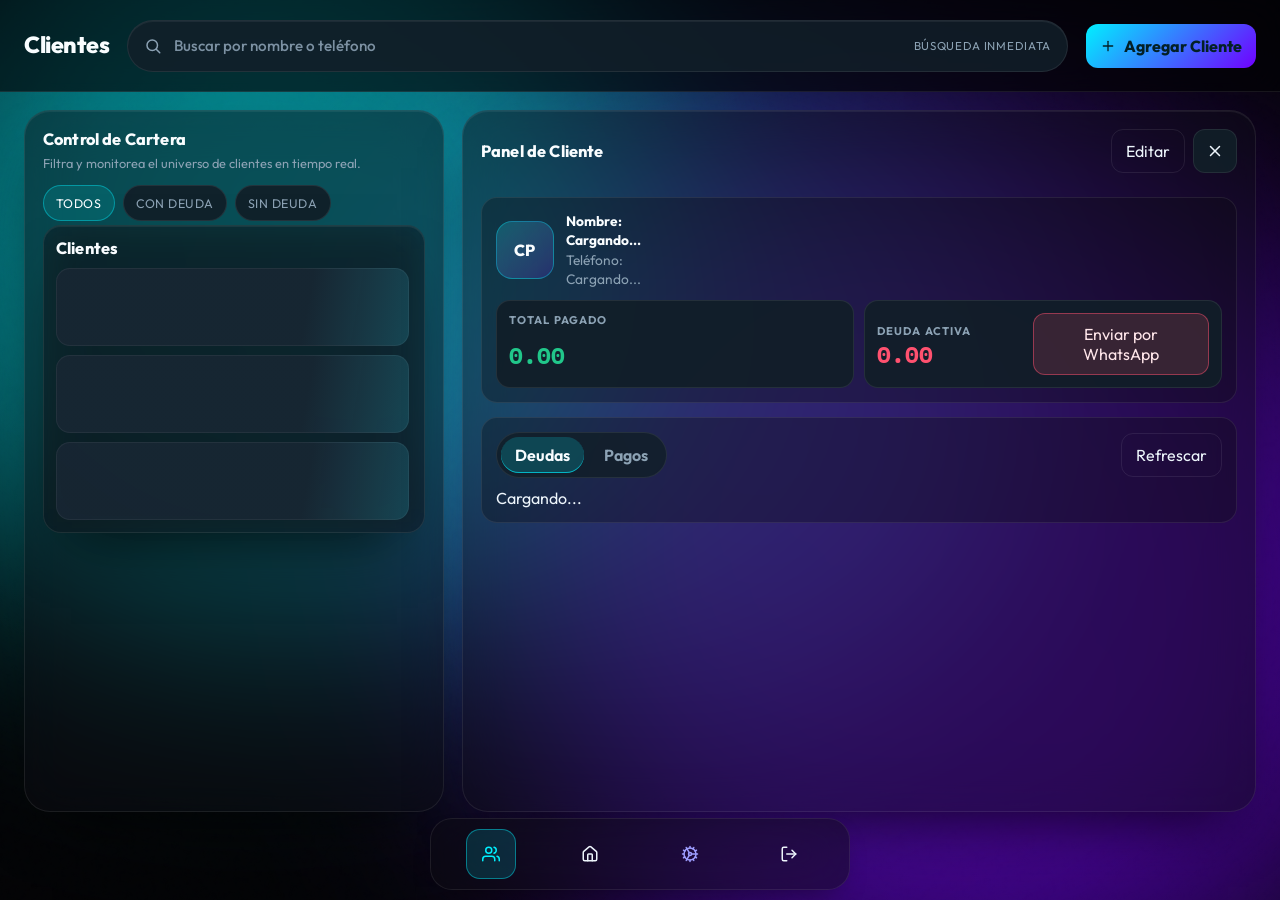
==== Plantillas/administracion_clientes.html @ e6ed942d "feat: Implement responsive bottom navigation and update UI styles for improved user experience" ====
<!DOCTYPE html>
<html lang="es">
<head>
    <meta charset="UTF-8">
    <meta name="viewport" content="width=device-width, initial-scale=1.0">
    <script>
        (function () {
            try {
                var t = (localStorage.getItem('CMS_THEME') || '').toString().trim().toLowerCase();
                document.documentElement.dataset.theme = (t === 'light' || t === 'claro') ? 'light' : 'dark';
            } catch (e) {}
        })();
    </script>
    <link href="https://fonts.googleapis.com/css2?family=Outfit:wght@300;400;500;600;700;800&display=swap" rel="stylesheet">
    <link rel="stylesheet" href="/Estilos/estilos_clientes.css">
    <title>Clientes | CMS Premium</title>
</head>
<body>
    <div class="ambient-background" aria-hidden="true">
        <div class="blob blob-1"></div>
        <div class="blob blob-2"></div>
        <div class="blob blob-3"></div>
        <div class="glass-overlay"></div>
    </div>

    <header class="navbar">
        <div class="header-inner">
            <div class="brand-cluster">
                <div class="header-copy">
                    <h1>Clientes</h1>
                </div>
            </div>

            <label class="header-search" aria-label="Buscar clientes">
                <svg viewBox="0 0 24 24" fill="none" stroke="currentColor" stroke-width="2" stroke-linecap="round" stroke-linejoin="round" aria-hidden="true">
                    <circle cx="11" cy="11" r="7"></circle>
                    <line x1="21" y1="21" x2="16.65" y2="16.65"></line>
                </svg>
                <input type="text" placeholder="Buscar por nombre o teléfono" id="buscarClienteInput" autocomplete="off" inputmode="search">
                <span class="search-meta">Búsqueda inmediata</span>
            </label>

            <div class="header-actions">
                <button class="btn btn-primary" onclick="agregarCliente()" type="button">
                    <svg viewBox="0 0 24 24" fill="none" stroke="currentColor" stroke-width="2" stroke-linecap="round" stroke-linejoin="round" aria-hidden="true">
                        <line x1="12" y1="5" x2="12" y2="19"></line>
                        <line x1="5" y1="12" x2="19" y2="12"></line>
                    </svg>
                    <span>Agregar Cliente</span>
                </button>
            </div>
        </div>
    </header>

    <main class="clients-layout">
        <aside id="accionesClientes" class="glass-panel control-panel" aria-label="Panel de control clientes">
            <div class="section-heading-row">
                <h2 class="section-title">Control de Cartera</h2>
                <p class="section-subtitle">Filtra y monitorea el universo de clientes en tiempo real.</p>
            </div>

            <div class="filters-wrap" role="group" aria-label="Filtros rápidos">
                <button class="btn chip is-active" type="button">Todos</button>
                <button class="btn chip" type="button">Con Deuda</button>
                <button class="btn chip" type="button">Sin Deuda</button>
            </div>

            <section id="listaClientes" class="glass-panel list-panel">
                <div id="cabeceraLista">
                    <h2 class="section-title">Clientes</h2>
                </div>
                <div id="contenedorListaClientes" aria-live="polite">
                    <div class="client-item skeleton" aria-hidden="true"></div>
                    <div class="client-item skeleton" aria-hidden="true"></div>
                    <div class="client-item skeleton" aria-hidden="true"></div>
                </div>
            </section>
        </aside>

        <section id="detallesCliente" class="glass-panel details-panel">
            <div id="headerDetalles">
                <h2 class="section-title">Panel de Cliente</h2>
                <div class="action-group">
                    <button id="btn_editar_cliente" class="btn btn-outline subtle" type="button">Editar</button>
                    <button id="btn_cerrar_detalles" type="button" class="icon-btn" onclick="cerrarDetallesCliente()" aria-label="Cerrar detalles" title="Cerrar">
                        <svg viewBox="0 0 24 24" fill="none" stroke="currentColor" stroke-width="2" stroke-linecap="round" stroke-linejoin="round" aria-hidden="true">
                            <line x1="18" y1="6" x2="6" y2="18" />
                            <line x1="6" y1="6" x2="18" y2="18" />
                        </svg>
                    </button>
                </div>
            </div>

            <div class="empty-client-state" aria-hidden="true">
                <div class="empty-ill">
                    <svg viewBox="0 0 24 24" fill="none" stroke="currentColor" stroke-width="1.8" stroke-linecap="round" stroke-linejoin="round">
                        <circle cx="12" cy="8" r="4"></circle>
                        <path d="M5.5 20a6.5 6.5 0 0 1 13 0"></path>
                    </svg>
                </div>
                <h3>Selecciona un cliente para ver sus datos</h3>
                <p>Revisa deuda activa, historial de operaciones y acciones rápidas desde este panel.</p>
            </div>

            <section id="datosCliente">
                <div class="cliente-profile">
                    <div id="avatarCliente" class="profile-avatar" aria-hidden="true">CP</div>
                    <div class="profile-copy">
                        <p id="nombreCliente">Nombre: <br>Cargando...</p>
                        <p id="telefonoCliente">Teléfono: <br>Cargando...</p>
                    </div>
                </div>

                <div id="infoCliente" class="sr-only">
                    <p>Información principal</p>
                    <p>Información secundaria</p>
                </div>

                <div id="valoresCliente">
                    <div class="valor-card success">
                        <span class="label">Total Pagado</span>
                        <span id="montototalPagado" class="amount">0.00</span>
                    </div>
                    <div class="valor-card danger valor-card--deuda">
                        <div>
                            <span class="label">Deuda Activa</span>
                            <span id="montototalAdeudado" class="amount">0.00</span>
                        </div>
                        <button class="btn btn-danger-soft" onclick="enviarDeudaTotal()" type="button">Enviar por WhatsApp</button>
                    </div>
                </div>
            </section>

            <section id="operacionesCliente">
                <div class="section-header">
                    <div class="tabs" role="tablist" aria-label="Tipo de operación">
                        <button id="btn_ver_deudas_cliente" class="tab active" type="button" role="tab" aria-selected="true">Deudas</button>
                        <button id="btn_ver_pagos_cliente" class="tab" type="button" role="tab" aria-selected="false">Pagos</button>
                    </div>
                    <div class="actions">
                        <button id="btn_refrescar_cliente" class="btn btn-outline subtle" type="button">Refrescar</button>
                    </div>
                </div>
                <div id="lista_operaciones_cliente">Cargando...</div>
            </section>
        </section>
    </main>
    <footer class="bottom-nav">
        <button class="icon-btn nav-clients active" type="button" aria-label="Gestión de Clientes" title="Gestión de Clientes" aria-current="page">
            <svg viewBox="0 0 24 24" fill="none" stroke="currentColor" stroke-width="2" stroke-linecap="round" stroke-linejoin="round" aria-hidden="true">
                <path d="M17 21v-2a4 4 0 0 0-4-4H5a4 4 0 0 0-4 4v2"></path>
                <circle cx="9" cy="7" r="4"></circle>
                <path d="M23 21v-2a4 4 0 0 0-3-3.87"></path>
                <path d="M16 3.13a4 4 0 0 1 0 7.75"></path>
            </svg>
        </button>

        <button class="icon-btn" type="button" onclick="Regresar()" aria-label="Regresar" title="Inicio">
            <svg viewBox="0 0 24 24" fill="none" stroke="currentColor" stroke-width="2" stroke-linecap="round" stroke-linejoin="round" aria-hidden="true">
                <path d="M15 21v-8a1 1 0 0 0-1-1h-4a1 1 0 0 0-1 1v8" />
                <path d="M3 10a2 2 0 0 1 .709-1.528l7-6a2 2 0 0 1 2.582 0l7 6A2 2 0 0 1 21 10v9a2 2 0 0 1-2 2H5a2 2 0 0 1-2-2z" />
            </svg>
        </button>

        <a class="icon-btn" href="/Plantillas/Configuracion.html" aria-label="Configuración" title="Configuración">
            <svg viewBox="0 0 24 24" fill="none" stroke="currentColor" stroke-width="2" stroke-linecap="round" stroke-linejoin="round" aria-hidden="true">
                <path d="M11 10.27 7 3.34" />
                <path d="m11 13.73-4 6.93" />
                <path d="M12 22v-2" />
                <path d="M12 2v2" />
                <path d="M14 12h8" />
                <path d="m17 20.66-1-1.73" />
                <path d="m17 3.34-1 1.73" />
                <path d="M2 12h2" />
                <path d="m20.66 17-1.73-1" />
                <path d="m20.66 7-1.73 1" />
                <path d="m3.34 17 1.73-1" />
                <path d="m3.34 7 1.73 1" />
                <circle cx="12" cy="12" r="2" />
                <circle cx="12" cy="12" r="8" />
            </svg>
        </a>
        
        <button class="icon-btn" type="button" onclick="cerrarSesion()" aria-label="Cerrar sesión" title="Cerrar sesión">
            <svg viewBox="0 0 24 24" fill="none" stroke="currentColor" stroke-width="2" stroke-linecap="round" stroke-linejoin="round" aria-hidden="true">
                <path d="M9 21H5a2 2 0 0 1-2-2V5a2 2 0 0 1 2-2h4" />
                <polyline points="16 17 21 12 16 7" />
                <line x1="21" y1="12" x2="9" y2="12" />
            </svg>
        </button>

    </footer>
    <script src="/Scripts/script_Adminclientes.js" type="module"></script>
</body>
</html>
---- Estilos/estilos_clientes.css ----
/* =========================================================
   CMS Premium - Gestion de Clientes (Remodelacion UI total)
   Orden: variables -> reset -> layout -> componentes -> estados
   responsive -> animaciones
   ========================================================= */

@import url('https://fonts.googleapis.com/css2?family=Outfit:wght@300;400;500;600;700;800&family=IBM+Plex+Mono:wght@500;600;700&display=swap');

/* =====================
   Variables de Tema
   ===================== */
:root {
  --bg: #030305;
  --bg-rgb: 3, 3, 5;
  --surface-1: #0d161e;
  --surface-2: #121f29;
  --surface-3: #182734;

  --text: #edf5fb;
  --muted: #8ca2b4;
  --heading: #f9fdff;

  --accent: #00f0ff;
  --accent-2: #7000ff;
  --accent-glow: rgba(0, 240, 255, 0.35);
  --danger: #ff516f;
  --success: #21c78a;

  --glass: rgba(15, 15, 20, 0.45);
  --glass-soft: rgba(15, 15, 20, 0.35);
  --border: rgba(255, 255, 255, 0.08);
  --ring: rgba(0, 240, 255, 0.34);

  --blob-1: #00f0ff;
  --blob-2: #7000ff;
  --blob-3: #2563eb;

  --grad-primary: linear-gradient(135deg, #00f0ff 0%, #7000ff 100%);
  --grad-danger: linear-gradient(135deg, #ff6b86 0%, #ff3d5d 100%);

  --shadow-1: 0 30px 60px -28px rgba(0, 0, 0, 0.78);
  --shadow-2: 0 12px 28px -16px rgba(0, 0, 0, 0.6);

  --radius-xl: 26px;
  --radius-lg: 18px;
  --radius-md: 14px;

  --header-h: 92px;
  --footer-h: 70px;

  color-scheme: dark;
}

:root[data-theme="light"] {
  --bg: #fafafa;
  --bg-rgb: 250, 250, 250;
  --surface-1: #ffffff;
  --surface-2: #f7fbfd;
  --surface-3: #edf5fa;

  --text: #10202c;
  --muted: #5f7282;
  --heading: #041019;

  --accent: #06b6d4;
  --accent-2: #8b5cf6;
  --accent-glow: rgba(6, 182, 212, 0.25);
  --danger: #df3654;
  --success: #0f9f6f;

  --glass: rgba(255, 255, 255, 0.75);
  --glass-soft: rgba(255, 255, 255, 0.65);
  --border: rgba(0, 0, 0, 0.08);
  --ring: rgba(6, 182, 212, 0.28);

  --blob-1: #67e8f9;
  --blob-2: #c4b5fd;
  --blob-3: #93c5fd;

  --grad-primary: linear-gradient(135deg, #06b6d4 0%, #8b5cf6 100%);
  --grad-danger: linear-gradient(135deg, #f56f84 0%, #e72d58 100%);

  --shadow-1: 0 26px 60px -32px rgba(15, 35, 48, 0.25);
  --shadow-2: 0 12px 24px -14px rgba(18, 48, 65, 0.2);

  color-scheme: light;
}

/* =====================
   Base / Reset
   ===================== */
* {
  box-sizing: border-box;
}

html,
body {
  height: 100%;
}

body {
  margin: 0;
  font-family: 'Outfit', 'Segoe UI', sans-serif;
  background: var(--bg);
  color: var(--text);
  -webkit-font-smoothing: antialiased;
  text-rendering: optimizeLegibility;
  overflow: hidden;
}

h1,
h2,
h3,
p {
  margin: 0;
}

button,
input {
  font: inherit;
}

.sr-only {
  position: absolute;
  width: 1px;
  height: 1px;
  margin: -1px;
  padding: 0;
  border: 0;
  clip: rect(0 0 0 0);
  overflow: hidden;
}

::-webkit-scrollbar {
  width: 10px;
  height: 10px;
}

::-webkit-scrollbar-track {
  background: transparent;
}

::-webkit-scrollbar-thumb {
  background: rgba(124, 152, 171, 0.4);
  border-radius: 999px;
  border: 2px solid transparent;
  background-clip: content-box;
}

::-webkit-scrollbar-thumb:hover {
  background: rgba(124, 152, 171, 0.6);
  border: 2px solid transparent;
  background-clip: content-box;
}

/* =====================
   Fondo Ambiental
   ===================== */
.ambient-background {
  position: fixed;
  inset: 0;
  z-index: -1;
  overflow: hidden;
  pointer-events: none;
  background: var(--bg);
}

.ambient-background::before {
  content: '';
  position: absolute;
  inset: 0;
  background: radial-gradient(circle at 20% 20%, rgba(0, 240, 255, 0.08), transparent 42%),
    radial-gradient(circle at 85% 80%, rgba(112, 0, 255, 0.1), transparent 48%);
  pointer-events: none;
}

.blob {
  position: absolute;
  border-radius: 50%;
  filter: blur(120px);
  opacity: 0.5;
  mix-blend-mode: screen;
  animation: orbFloat 25s infinite alternate cubic-bezier(0.4, 0, 0.2, 1);
}

:root[data-theme="light"] .blob {
  mix-blend-mode: normal;
  opacity: 0.6;
}

.blob-1 {
  top: -15%;
  left: -10%;
  width: 60vw;
  height: 60vw;
  background: var(--blob-1);
}

.blob-2 {
  bottom: -15%;
  right: -10%;
  width: 70vw;
  height: 70vw;
  background: var(--blob-2);
  animation-delay: -7s;
}

.blob-3 {
  bottom: 20%;
  left: 30%;
  width: 50vw;
  height: 50vw;
  background: var(--blob-3);
  animation-delay: -14s;
}

.glass-overlay {
  position: absolute;
  inset: 0;
  background: url('data:image/svg+xml,%3Csvg viewBox="0 0 200 200" xmlns="http://www.w3.org/2000/svg"%3E%3Cfilter id="noiseFilter"%3E%3CfeTurbulence type="fractalNoise" baseFrequency="0.65" numOctaves="3" stitchTiles="stitch"/%3E%3C/filter%3E%3Crect width="100%25" height="100%25" filter="url(%23noiseFilter)"/%3E%3C/svg%3E');
  opacity: 0.03;
  mix-blend-mode: overlay;
  pointer-events: none;
}

@keyframes orbFloat {
  0% {
    transform: translate(0, 0) scale(1);
  }
  33% {
    transform: translate(6%, 8%) scale(1.1);
  }
  66% {
    transform: translate(-4%, 4%) scale(0.9);
  }
  100% {
    transform: translate(-8%, -6%) scale(1.05);
  }
}

/* =====================
   Header
   ===================== */
.navbar {
  position: fixed;
  inset: 0 0 auto 0;
  height: var(--header-h);
  z-index: 120;
  background: color-mix(in srgb, var(--bg) 64%, transparent);
  border-bottom: 1px solid var(--border);
  backdrop-filter: blur(18px);
  -webkit-backdrop-filter: blur(18px);
}

.header-inner {
  max-width: 1480px;
  height: 100%;
  margin: 0 auto;
  padding: 14px 24px;
  display: grid;
  grid-template-columns: auto minmax(220px, 1fr) auto;
  align-items: center;
  gap: 18px;
}

.brand-cluster {
  display: flex;
  align-items: center;
  gap: 12px;
}

.module-logo {
  width: 46px;
  height: 46px;
  display: grid;
  place-items: center;
  border-radius: 14px;
  color: var(--accent);
  border: 1px solid color-mix(in srgb, var(--accent) 36%, transparent);
  background: linear-gradient(135deg, rgba(0, 240, 255, 0.12), rgba(37, 215, 160, 0.08));
}

.module-logo svg {
  width: 22px;
  height: 22px;
}

.header-copy h1 {
  margin: 0;
  font-size: 1.45rem;
  line-height: 1.9rem;
  font-weight: 800;
  letter-spacing: -0.02em;
  text-transform: none;
  color: var(--heading);
}

.header-copy p {
  margin-top: 3px;
  font-size: 0.78rem;
  color: var(--muted);
}

.header-search {
  display: flex;
  align-items: center;
  gap: 10px;
  min-height: 52px;
  border: 1px solid var(--border);
  border-radius: 999px;
  padding: 0 16px;
  background: color-mix(in srgb, var(--surface-2) 86%, transparent);
  box-shadow: inset 0 1px 0 rgba(255, 255, 255, 0.06);
  transition: border-color 0.24s ease, box-shadow 0.24s ease, transform 0.24s ease;
}

.header-search:focus-within {
  border-color: color-mix(in srgb, var(--accent) 52%, transparent);
  box-shadow: 0 0 0 4px var(--ring);
  transform: translateY(-1px);
}

.header-search svg {
  width: 18px;
  height: 18px;
  color: var(--muted);
  flex-shrink: 0;
}

#buscarClienteInput {
  flex: 1;
  min-width: 0;
  border: 0;
  outline: 0;
  background: transparent;
  color: var(--text);
  font-weight: 500;
  font-size: 0.95rem;
}

#buscarClienteInput::placeholder {
  color: color-mix(in srgb, var(--muted) 88%, transparent);
}

.search-meta {
  font-size: 0.72rem;
  letter-spacing: 0.06em;
  text-transform: uppercase;
  color: var(--muted);
}

.header-actions {
  display: flex;
  align-items: center;
  gap: 10px;
}

.header-status {
  display: inline-flex;
  align-items: center;
  gap: 8px;
  min-height: 44px;
  padding: 0 14px;
  border: 1px solid color-mix(in srgb, var(--accent) 35%, transparent);
  border-radius: 999px;
  font-size: 0.68rem;
  letter-spacing: 0.11em;
  font-weight: 700;
  text-transform: uppercase;
  color: var(--accent);
  background: color-mix(in srgb, var(--accent) 12%, transparent);
}

.status-dot {
  width: 8px;
  height: 8px;
  border-radius: 50%;
  background: var(--accent-2);
  box-shadow: 0 0 14px color-mix(in srgb, var(--accent-2) 68%, transparent);
}

/* =====================
   Layout General
   ===================== */
.clients-layout {
  max-width: 1480px;
  margin: 0 auto;
  height: 100vh;
  padding: calc(var(--header-h) + 18px) 24px calc(var(--footer-h) + 18px + env(safe-area-inset-bottom, 0px));
  display: grid;
  grid-template-columns: minmax(340px, 420px) minmax(0, 1fr);
  gap: 18px;
}

.glass-panel {
  border: 1px solid var(--border);
  border-radius: var(--radius-xl);
  background: var(--glass);
  box-shadow: var(--shadow-1), inset 0 1px 0 rgba(255, 255, 255, 0.06);
  backdrop-filter: blur(22px);
  -webkit-backdrop-filter: blur(22px);
}

.control-panel {
  padding: 18px;
  display: flex;
  flex-direction: column;
  min-height: 0;
  overflow: hidden;
}

.details-panel {
  padding: 18px;
  min-height: 0;
  overflow: hidden;
  display: flex !important;
  flex-direction: column;
  gap: 14px;
}

.section-heading-row {
  display: grid;
  gap: 6px;
  margin-bottom: 14px;
}

.section-title {
  font-size: 1.02rem;
  font-weight: 750;
  letter-spacing: 0.01em;
  color: var(--heading);
}

.section-subtitle,
.muted,
.subtitle {
  font-size: 0.8rem;
  color: var(--muted);
}

/* =====================
   Botones y Acciones
   ===================== */
.btn,
button {
  border: 0;
  border-radius: 12px;
  min-height: 44px;
  padding: 10px 14px;
  cursor: pointer;
  color: var(--text);
  background: color-mix(in srgb, var(--surface-2) 92%, transparent);
  border: 1px solid var(--border);
  transition: transform 0.18s ease, background 0.2s ease, border-color 0.2s ease, opacity 0.2s ease;
}

.btn:active,
button:active {
  transform: scale(0.97);
}

.btn:focus-visible,
button:focus-visible,
#buscarClienteInput:focus-visible,
.icon-btn:focus-visible,
.tab:focus-visible {
  outline: none;
  box-shadow: 0 0 0 3px var(--ring);
}

.btn-primary {
  display: inline-flex;
  align-items: center;
  gap: 8px;
  border: 0;
  color: #032026;
  font-weight: 750;
  background: var(--grad-primary);
}

.btn-primary svg {
  width: 16px;
  height: 16px;
}

.btn-outline {
  background: transparent;
}

.btn-outline:hover,
.btn.subtle:hover {
  background: color-mix(in srgb, var(--accent) 8%, transparent);
  border-color: color-mix(in srgb, var(--accent) 32%, transparent);
}

.btn-danger-soft {
  background: color-mix(in srgb, var(--danger) 16%, transparent);
  border-color: color-mix(in srgb, var(--danger) 48%, transparent);
  color: #ffe6ea;
}

.btn-success-soft {
  background: color-mix(in srgb, var(--success) 18%, transparent);
  border-color: color-mix(in srgb, var(--success) 48%, transparent);
  color: color-mix(in srgb, var(--success) 55%, #ffffff);
}

.icon-btn {
  width: 44px;
  min-width: 44px;
  height: 44px;
  padding: 0;
  border-radius: 12px;
  display: grid;
  place-items: center;
}

.icon-btn svg {
  width: 18px;
  height: 18px;
}

.filters-wrap,
.action-group {
  display: flex;
  gap: 8px;
  flex-wrap: wrap;
}

.chip {
  min-height: 36px;
  border-radius: 999px;
  padding: 8px 12px;
  font-size: 0.78rem;
  letter-spacing: 0.04em;
  text-transform: uppercase;
  color: var(--muted);
}

.chip.is-active {
  color: var(--heading);
  border-color: color-mix(in srgb, var(--accent) 40%, transparent);
  background: color-mix(in srgb, var(--accent) 12%, transparent);
}

.action-group.compact {
  margin-top: 10px;
}

.stats-row {
  margin-top: 12px;
  margin-bottom: 12px;
  border: 1px dashed var(--border);
  border-radius: 12px;
  padding: 10px 12px;
  display: flex;
  justify-content: space-between;
  align-items: center;
  gap: 8px;
}

.stats-label {
  font-size: 0.75rem;
  text-transform: uppercase;
  letter-spacing: 0.08em;
  color: var(--muted);
}

.stats-value {
  font-size: 0.82rem;
  font-weight: 600;
  color: var(--heading);
}

/* =====================
   Lista de Clientes
   ===================== */
#listaClientes {
  margin-top: 4px;
  padding: 12px;
  border-radius: var(--radius-lg);
  background: var(--glass-soft);
  display: flex !important;
  flex-direction: column;
  min-height: 0;
}

#cabeceraLista,
#headerDetalles,
.section-header {
  display: flex;
  align-items: center;
  justify-content: space-between;
  gap: 10px;
  margin-bottom: 10px;
}

#contenedorListaClientes {
  flex: 1;
  min-height: 220px;
  max-height: calc(100vh - var(--header-h) - var(--footer-h) - 210px);
  overflow-y: auto;
  padding-right: 3px;
  display: grid;
  align-content: flex-start;
  gap: 9px;
}

#contenedorListaClientes > p {
  margin: 0;
  padding: 12px;
  border: 1px dashed var(--border);
  border-radius: 12px;
  color: var(--muted);
  text-align: center;
}

.client-item {
  position: relative;
  border-radius: 14px;
  border: 1px solid var(--border);
  background: color-mix(in srgb, var(--surface-2) 90%, transparent);
  padding: 12px;
  transition: transform 0.2s ease, border-color 0.2s ease, background 0.2s ease;
  overflow: hidden;
}

.client-item::after {
  content: '';
  position: absolute;
  left: 0;
  top: 0;
  bottom: 0;
  width: 3px;
  background: color-mix(in srgb, var(--danger) 66%, transparent);
  opacity: 0.6;
}

.client-item > div {
  display: grid !important;
  grid-template-columns: 50px 1fr auto !important;
  gap: 10px !important;
  align-items: center !important;
  width: 100%;
}

.client-item > div::before {
  content: 'CL';
  width: 46px;
  height: 46px;
  border-radius: 12px;
  display: grid;
  place-items: center;
  font-size: 0.74rem;
  letter-spacing: 0.08em;
  font-weight: 700;
  color: var(--heading);
  border: 1px solid color-mix(in srgb, var(--accent) 30%, transparent);
  background: linear-gradient(135deg, color-mix(in srgb, var(--accent) 20%, transparent), color-mix(in srgb, var(--accent-2) 16%, transparent));
}

.client-item > div > div:first-child {
  min-width: 0;
}

.client-item > div > div:first-child > div:first-child {
  font-size: 0.94rem;
  font-weight: 700 !important;
  color: var(--heading) !important;
  white-space: nowrap;
  overflow: hidden;
  text-overflow: ellipsis;
}

.client-item .meta {
  margin-top: 2px;
  font-size: 0.78rem !important;
  color: var(--muted);
}

.client-item .botonBorrar {
  opacity: 0;
  pointer-events: none;
  min-height: 36px;
  min-width: 36px;
  border-radius: 10px;
  padding: 6px 8px;
  color: #ffdce2;
  border: 1px solid color-mix(in srgb, var(--danger) 48%, transparent);
  background: color-mix(in srgb, var(--danger) 16%, transparent);
}

.client-item:hover,
.client-item:focus-within,
.client-item[aria-selected='true'] {
  transform: translateY(-1px);
  border-color: color-mix(in srgb, var(--accent) 36%, transparent);
  background: color-mix(in srgb, var(--accent) 8%, var(--surface-2));
  box-shadow: var(--shadow-2);
}

.client-item:hover .botonBorrar,
.client-item:focus-within .botonBorrar {
  opacity: 1;
  pointer-events: auto;
}

.client-item.skeleton {
  min-height: 78px;
  background: linear-gradient(100deg, color-mix(in srgb, var(--surface-3) 92%, transparent) 30%, color-mix(in srgb, var(--accent) 18%, var(--surface-3)) 45%, color-mix(in srgb, var(--surface-3) 92%, transparent) 60%);
  background-size: 240% 100%;
  border-color: color-mix(in srgb, var(--border) 70%, transparent);
}

.client-item.skeleton::after,
.client-item.skeleton > div,
.client-item.skeleton .botonBorrar {
  display: none !important;
}

/* =====================
   Panel de Detalles
   ===================== */
#detallesCliente {
  position: relative;
  animation: detailsIn 0.34s ease;
}

.empty-client-state {
  border: 1px dashed var(--border);
  border-radius: 16px;
  padding: 14px;
  display: grid;
  gap: 7px;
  margin-bottom: 4px;
  background: color-mix(in srgb, var(--surface-2) 88%, transparent);
}

.empty-ill {
  width: 44px;
  height: 44px;
  border-radius: 12px;
  display: grid;
  place-items: center;
  color: var(--muted);
  border: 1px solid var(--border);
}

.empty-ill svg {
  width: 22px;
  height: 22px;
}

.empty-client-state h3 {
  font-size: 0.94rem;
  color: var(--heading);
}

.empty-client-state p {
  font-size: 0.78rem;
  color: var(--muted);
}

@media (min-width: 1081px) {
  body.desktop-no-client-selected #detallesCliente .empty-client-state {
    display: grid;
  }

  body.desktop-no-client-selected #datosCliente,
  body.desktop-no-client-selected #operacionesCliente {
    display: none;
  }

  body:not(.desktop-no-client-selected) #detallesCliente .empty-client-state {
    display: none;
  }
}

#datosCliente,
#operacionesCliente {
  border: 1px solid var(--border);
  border-radius: 16px;
  background: var(--glass-soft);
  padding: 14px;
}

.cliente-profile {
  display: grid;
  grid-template-columns: auto 1fr auto;
  align-items: center;
  gap: 12px;
}

.profile-avatar {
  width: 58px;
  height: 58px;
  border-radius: 16px;
  border: 1px solid color-mix(in srgb, var(--accent) 34%, transparent);
  background: linear-gradient(140deg, color-mix(in srgb, var(--accent) 22%, transparent), color-mix(in srgb, var(--accent-2) 20%, transparent));
  color: var(--heading);
  font-weight: 800;
  display: grid;
  place-items: center;
  letter-spacing: 0.06em;
}

.profile-copy p {
  line-height: 1.35;
  font-size: 0.86rem;
}

#nombreCliente {
  color: var(--heading);
  font-weight: 700;
}

#telefonoCliente {
  color: var(--muted);
  margin-top: 2px;
}

#valoresCliente {
  margin-top: 12px;
  display: grid;
  grid-template-columns: repeat(2, minmax(0, 1fr));
  gap: 10px;
}

.valor-card {
  border-radius: 14px;
  border: 1px solid var(--border);
  background: color-mix(in srgb, var(--surface-2) 92%, transparent);
  padding: 12px;
  display: grid;
  gap: 7px;
}

.valor-card .label {
  font-size: 0.7rem;
  text-transform: uppercase;
  letter-spacing: 0.1em;
  color: var(--muted);
  font-weight: 700;
}

.valor-card .amount {
  font-family: 'IBM Plex Mono', 'Consolas', monospace;
  font-size: clamp(1.12rem, 1.8vw, 1.48rem);
  font-weight: 700;
  animation: counterPulse 0.8s ease;
}

.valor-card.success .amount {
  color: var(--success);
}

.valor-card.danger .amount {
  color: var(--danger);
}

.valor-card--deuda {
  display: flex;
  align-items: center;
  justify-content: space-between;
  gap: 10px;
}

.tabs {
  display: inline-flex;
  align-items: center;
  gap: 6px;
  border: 1px solid var(--border);
  border-radius: 999px;
  padding: 4px;
  background: color-mix(in srgb, var(--surface-2) 86%, transparent);
}

.tab {
  border: 0;
  min-height: 36px;
  border-radius: 999px;
  padding: 8px 14px;
  color: var(--muted);
  font-weight: 650;
  background: transparent;
}

.tab.active {
  color: var(--heading);
  background: color-mix(in srgb, var(--accent) 18%, transparent);
  box-shadow: inset 0 -1px 0 color-mix(in srgb, var(--accent) 66%, transparent);
  transition: background 0.24s ease, box-shadow 0.24s ease;
}

#lista_operaciones_cliente {
  margin-top: 10px;
  max-height: calc(100vh - var(--header-h) - var(--footer-h) - 360px);
  overflow-y: auto;
  display: grid;
  align-content: flex-start;
  gap: 8px;
  padding-right: 3px;
}

.op-item {
  position: relative;
  border: 1px solid var(--border);
  border-radius: 12px;
  background: color-mix(in srgb, var(--surface-2) 92%, transparent);
  padding: 10px 12px;
  transition: transform 0.2s ease, background 0.2s ease, border-color 0.2s ease;
}

.op-item::before {
  content: '';
  position: absolute;
  left: 0;
  top: 0;
  bottom: 0;
  width: 4px;
  border-radius: 10px 0 0 10px;
  background: color-mix(in srgb, var(--success) 75%, transparent);
}

.op-item:has([style*='var(--danger)'])::before,
.op-item .op-kind.neg ~ * {
  background: color-mix(in srgb, var(--danger) 75%, transparent);
}

.op-item:hover {
  transform: translateY(-1px);
  border-color: color-mix(in srgb, var(--accent) 30%, transparent);
  background: color-mix(in srgb, var(--accent) 8%, var(--surface-2));
}

.op-item .op-monto,
.op-item > div > div:last-child {
  font-family: 'IBM Plex Mono', 'Consolas', monospace;
  font-size: 1rem;
  font-weight: 700;
}

.op-item .op-actions {
  opacity: 0;
  transform: translateY(6px);
  pointer-events: none;
  transition: opacity 0.2s ease, transform 0.2s ease;
}

.op-item:hover .op-actions {
  opacity: 1;
  transform: translateY(0);
  pointer-events: auto;
}

.more-indicator {
  border: 1px dashed var(--border);
  border-radius: 12px;
  text-align: center;
  padding: 10px;
  color: var(--muted);
  font-size: 0.82rem;
  background: transparent;
}

/* =====================
   Footer Dock
   ===================== */
.bottom-nav,
footer {
  position: fixed;
  left: 50%;
  bottom: calc(10px + env(safe-area-inset-bottom, 0px));
  transform: translateX(-50%);
  z-index: 140;
  min-height: var(--footer-h);
  width: min(420px, calc(100vw - 20px));
  border: 1px solid var(--border);
  border-radius: 22px;
  padding: 10px;
  display: flex;
  justify-content: space-around;
  align-items: center;
  background: color-mix(in srgb, var(--glass) 94%, transparent);
  backdrop-filter: blur(24px);
  -webkit-backdrop-filter: blur(24px);
  box-shadow: var(--shadow-2);
}

.bottom-nav .icon-btn,
.bottom-nav a.icon-btn {
  width: 50px;
  height: 50px;
  border-radius: 14px;
  border: 1px solid transparent;
  background: transparent;
}

.bottom-nav .icon-btn:hover,
.bottom-nav a.icon-btn:hover {
  border-color: color-mix(in srgb, var(--accent) 44%, transparent);
  background: color-mix(in srgb, var(--accent) 10%, transparent);
}

.bottom-nav .icon-btn:first-child,
.bottom-nav a.icon-btn:first-child {
  border-color: color-mix(in srgb, var(--accent) 42%, transparent);
  background: color-mix(in srgb, var(--accent) 14%, transparent);
}

.nav-clients.active {
  border-color: var(--accent);
  background: color-mix(in srgb, var(--accent) 20%, transparent);
  color: var(--accent);
}

/* =====================
   Estados Especiales
   ===================== */
#lista_operaciones_cliente:empty::before,
#contenedorListaClientes:empty::before {
  content: 'Sin datos para mostrar';
  display: block;
  border: 1px dashed var(--border);
  border-radius: 12px;
  padding: 10px;
  font-size: 0.82rem;
  color: var(--muted);
  text-align: center;
}

.client-item:nth-child(1) { animation-delay: 0.02s; }
.client-item:nth-child(2) { animation-delay: 0.04s; }
.client-item:nth-child(3) { animation-delay: 0.06s; }
.client-item:nth-child(4) { animation-delay: 0.08s; }
.client-item:nth-child(5) { animation-delay: 0.1s; }
.client-item:nth-child(6) { animation-delay: 0.12s; }
.client-item:nth-child(7) { animation-delay: 0.14s; }
.client-item:nth-child(8) { animation-delay: 0.16s; }

.client-item {
  animation: clientIn 0.34s both;
}

/* =====================
   SweetAlert2 Integracion
   ===================== */
.swal2-popup {
  font-family: 'Outfit', 'Segoe UI', sans-serif !important;
  background: var(--surface-1) !important;
  color: var(--text) !important;
  border: 1px solid var(--border) !important;
  border-radius: 20px !important;
}

.swal2-title,
.swal2-html-container {
  color: var(--text) !important;
}

.swal2-input,
.swal2-textarea {
  border: 1px solid var(--border) !important;
  color: var(--text) !important;
  background: var(--surface-2) !important;
}

.swal2-confirm {
  background: var(--grad-primary) !important;
  color: #032026 !important;
}

.swal2-cancel,
.swal2-deny {
  background: transparent !important;
  color: var(--text) !important;
  border: 1px solid var(--border) !important;
}

/* =====================
   Responsive
   ===================== */
@media (max-width: 1080px) {
  body {
    overflow-y: auto;
  }

  .control-panel {
    overflow: visible;
  }

  .navbar {
    height: auto;
    min-height: var(--header-h);
  }

  .header-inner,
  .clients-layout {
    padding-left: 16px;
    padding-right: 16px;
  }

  .header-inner {
    grid-template-columns: auto 1fr auto;
    gap: 10px;
  }

  .header-status {
    display: none;
  }

  .header-search {
    min-height: 46px;
  }

  .search-meta {
    display: none;
  }

  .clients-layout {
    grid-template-columns: 1fr;
    height: auto;
    min-height: 100vh;
    padding-top: calc(var(--header-h) + 14px);
    padding-bottom: calc(var(--footer-h) + 26px + env(safe-area-inset-bottom, 0px));
  }

  #listaClientes,
  #detallesCliente {
    max-height: none;
  }

  #contenedorListaClientes {
    min-height: 260px;
    max-height: none;
    overflow: visible;
  }

  #lista_operaciones_cliente {
    max-height: min(40dvh, 420px);
    overflow-y: auto;
  }
}

@media (max-width: 767px) {
  :root {
    --header-h: 126px;
  }

  .navbar {
    padding-bottom: 8px;
  }

  .header-copy p {
    display: none;
  }

  .header-copy h1 {
    font-size: 1.35rem;
    line-height: 1.75rem;
  }

  .module-logo {
    width: 40px;
    height: 40px;
    border-radius: 12px;
  }

  .header-search {
    grid-column: 1 / -1;
    order: 3;
    margin-top: 6px;
  }

  .header-inner {
    grid-template-columns: minmax(0, 1fr) auto;
    align-content: start;
    padding-top: 8px;
    padding-bottom: 4px;
    height: auto;
    min-height: var(--header-h);
  }

  .header-actions {
    justify-self: end;
  }

  .btn-primary span {
    display: inline;
  }

  .btn-primary {
    width: auto;
    min-width: 0;
    height: auto;
    min-height: 44px;
    padding: 10px 12px;
    justify-content: center;
    border-radius: 12px;
  }

  .btn-primary svg {
    width: 16px;
    height: 16px;
  }

  .clients-layout {
    padding-top: calc(var(--header-h) + 10px);
    gap: 12px;
  }

  .control-panel {
    padding: 14px;
  }

  #accionesClientes {
    overflow: visible;
  }

  #listaClientes {
    padding: 10px;
  }

  .control-panel,
  .details-panel,
  #listaClientes,
  #datosCliente,
  #operacionesCliente {
    border-radius: 16px;
  }

  .cliente-profile {
    grid-template-columns: auto 1fr;
  }

  .cliente-profile .btn-success-soft {
    grid-column: 1 / -1;
  }

  #valoresCliente {
    grid-template-columns: 1fr;
  }

  .valor-card--deuda {
    flex-direction: column;
    align-items: flex-start;
  }

  #detallesCliente {
    position: fixed;
    left: 8px;
    right: 8px;
    bottom: calc(var(--footer-h) + 10px + env(safe-area-inset-bottom, 0px));
    z-index: 150;
    max-height: min(78dvh, 720px);
    transform: translateY(110%);
    opacity: 0;
    visibility: hidden;
    pointer-events: none;
    transition:
      transform 0.28s ease,
      opacity 0.18s ease,
      visibility 0s linear 0.28s;
    box-shadow: 0 -24px 44px -22px rgba(0, 0, 0, 0.78);
    overflow-y: auto;
  }

  body.mobile-details-open #detallesCliente {
    transform: translateY(0);
    opacity: 1;
    visibility: visible;
    pointer-events: auto;
    transition:
      transform 0.28s ease,
      opacity 0.18s ease,
      visibility 0s linear 0s;
  }

  #headerDetalles {
    position: sticky;
    top: 0;
    z-index: 2;
    background: color-mix(in srgb, var(--glass-soft) 92%, transparent);
    border-radius: 12px;
    padding: 6px;
  }

  #detallesCliente .empty-client-state {
    display: none;
  }

  #datosCliente,
  #operacionesCliente {
    padding: 12px;
  }

  #contenedorListaClientes,
  #lista_operaciones_cliente {
    max-height: none;
  }

  .bottom-nav,
  footer {
    width: calc(100vw - 14px);
    border-radius: 18px;
    bottom: calc(6px + env(safe-area-inset-bottom, 0px));
  }
}

@media (min-width: 768px) and (max-width: 1080px) {
  :root {
    --header-h: 88px;
  }

  #detallesCliente {
    position: fixed;
    left: 16px;
    right: 16px;
    bottom: calc(var(--footer-h) + 14px + env(safe-area-inset-bottom, 0px));
    z-index: 150;
    max-height: min(72dvh, 760px);
    transform: translateY(110%);
    opacity: 0;
    visibility: hidden;
    pointer-events: none;
    transition:
      transform 0.26s ease,
      opacity 0.18s ease,
      visibility 0s linear 0.26s;
    overflow-y: auto;
  }

  body.mobile-details-open #detallesCliente {
    transform: translateY(0);
    opacity: 1;
    visibility: visible;
    pointer-events: auto;
    transition:
      transform 0.26s ease,
      opacity 0.18s ease,
      visibility 0s linear 0s;
  }

  #contenedorListaClientes {
    max-height: none;
  }

  #lista_operaciones_cliente {
    max-height: min(40dvh, 460px);
  }
}

/* =====================
   Animaciones
   ===================== */
@keyframes clientIn {
  from {
    opacity: 0;
    transform: translateY(8px);
  }
  to {
    opacity: 1;
    transform: translateY(0);
  }
}

@keyframes detailsIn {
  from {
    opacity: 0;
    transform: translateX(10px);
  }
  to {
    opacity: 1;
    transform: translateX(0);
  }
}

@keyframes counterPulse {
  0% {
    transform: translateY(4px);
    opacity: 0.6;
  }
  100% {
    transform: translateY(0);
    opacity: 1;
  }
}

@media (prefers-reduced-motion: reduce) {
  *,
  *::before,
  *::after {
    animation: none !important;
    transition: none !important;
    scroll-behavior: auto !important;
  }
}
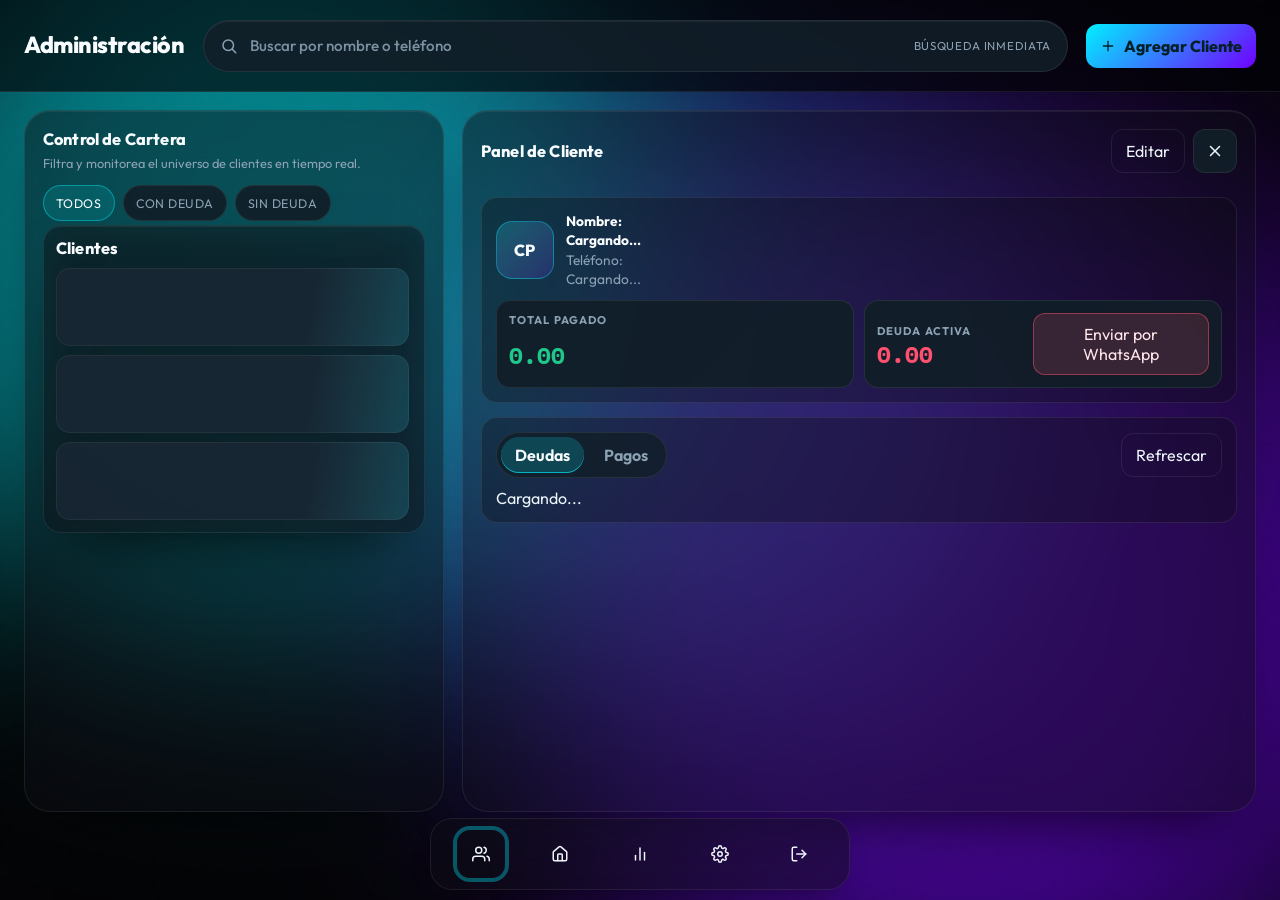
==== commit 5161065a: "feat: add Estadísticas page with initial layout and styles" ====
--- a/Plantillas/administracion_clientes.html
+++ b/Plantillas/administracion_clientes.html
@@ -1,5 +1,6 @@
 <!DOCTYPE html>
 <html lang="es">
+
 <head>
     <meta charset="UTF-8">
     <meta name="viewport" content="width=device-width, initial-scale=1.0">
@@ -8,13 +9,17 @@
             try {
                 var t = (localStorage.getItem('CMS_THEME') || '').toString().trim().toLowerCase();
                 document.documentElement.dataset.theme = (t === 'light' || t === 'claro') ? 'light' : 'dark';
-            } catch (e) {}
+                var a = localStorage.getItem('CMS_ANIM');
+                if (a === 'false') document.documentElement.dataset.anim = 'false'; var tr = localStorage.getItem('CMS_TRANS'); if (tr === 'false') document.documentElement.dataset.trans = 'false';
+            } catch (e) { }
         })();
     </script>
-    <link href="https://fonts.googleapis.com/css2?family=Outfit:wght@300;400;500;600;700;800&display=swap" rel="stylesheet">
+    <link href="https://fonts.googleapis.com/css2?family=Outfit:wght@300;400;500;600;700;800&display=swap"
+        rel="stylesheet">
     <link rel="stylesheet" href="/Estilos/estilos_clientes.css">
     <title>Clientes | CMS Premium</title>
 </head>
+
 <body>
     <div class="ambient-background" aria-hidden="true">
         <div class="blob blob-1"></div>
@@ -27,22 +32,25 @@
         <div class="header-inner">
             <div class="brand-cluster">
                 <div class="header-copy">
-                    <h1>Clientes</h1>
+                    <h1>Administración</h1>
                 </div>
             </div>
 
             <label class="header-search" aria-label="Buscar clientes">
-                <svg viewBox="0 0 24 24" fill="none" stroke="currentColor" stroke-width="2" stroke-linecap="round" stroke-linejoin="round" aria-hidden="true">
+                <svg viewBox="0 0 24 24" fill="none" stroke="currentColor" stroke-width="2" stroke-linecap="round"
+                    stroke-linejoin="round" aria-hidden="true">
                     <circle cx="11" cy="11" r="7"></circle>
                     <line x1="21" y1="21" x2="16.65" y2="16.65"></line>
                 </svg>
-                <input type="text" placeholder="Buscar por nombre o teléfono" id="buscarClienteInput" autocomplete="off" inputmode="search">
+                <input type="text" placeholder="Buscar por nombre o teléfono" id="buscarClienteInput" autocomplete="off"
+                    inputmode="search">
                 <span class="search-meta">Búsqueda inmediata</span>
             </label>
 
             <div class="header-actions">
                 <button class="btn btn-primary" onclick="agregarCliente()" type="button">
-                    <svg viewBox="0 0 24 24" fill="none" stroke="currentColor" stroke-width="2" stroke-linecap="round" stroke-linejoin="round" aria-hidden="true">
+                    <svg viewBox="0 0 24 24" fill="none" stroke="currentColor" stroke-width="2" stroke-linecap="round"
+                        stroke-linejoin="round" aria-hidden="true">
                         <line x1="12" y1="5" x2="12" y2="19"></line>
                         <line x1="5" y1="12" x2="19" y2="12"></line>
                     </svg>
@@ -82,8 +90,10 @@
                 <h2 class="section-title">Panel de Cliente</h2>
                 <div class="action-group">
                     <button id="btn_editar_cliente" class="btn btn-outline subtle" type="button">Editar</button>
-                    <button id="btn_cerrar_detalles" type="button" class="icon-btn" onclick="cerrarDetallesCliente()" aria-label="Cerrar detalles" title="Cerrar">
-                        <svg viewBox="0 0 24 24" fill="none" stroke="currentColor" stroke-width="2" stroke-linecap="round" stroke-linejoin="round" aria-hidden="true">
+                    <button id="btn_cerrar_detalles" type="button" class="icon-btn" onclick="cerrarDetallesCliente()"
+                        aria-label="Cerrar detalles" title="Cerrar">
+                        <svg viewBox="0 0 24 24" fill="none" stroke="currentColor" stroke-width="2"
+                            stroke-linecap="round" stroke-linejoin="round" aria-hidden="true">
                             <line x1="18" y1="6" x2="6" y2="18" />
                             <line x1="6" y1="6" x2="18" y2="18" />
                         </svg>
@@ -93,7 +103,8 @@
 
             <div class="empty-client-state" aria-hidden="true">
                 <div class="empty-ill">
-                    <svg viewBox="0 0 24 24" fill="none" stroke="currentColor" stroke-width="1.8" stroke-linecap="round" stroke-linejoin="round">
+                    <svg viewBox="0 0 24 24" fill="none" stroke="currentColor" stroke-width="1.8" stroke-linecap="round"
+                        stroke-linejoin="round">
                         <circle cx="12" cy="8" r="4"></circle>
                         <path d="M5.5 20a6.5 6.5 0 0 1 13 0"></path>
                     </svg>
@@ -126,70 +137,138 @@
                             <span class="label">Deuda Activa</span>
                             <span id="montototalAdeudado" class="amount">0.00</span>
                         </div>
-                        <button class="btn btn-danger-soft" onclick="enviarDeudaTotal()" type="button">Enviar por WhatsApp</button>
-                    </div>
+                        <button class="btn btn-danger-soft" onclick="enviarDeudaTotal()" type="button">Enviar por
+                            WhatsApp</button>
+                    </div>
+                </div>
+            </section>
+
+            <section id="editarClientePanel" class="glass-panel edit-panel" hidden>
+                <div class="section-heading-row">
+                    <h2 class="section-title">Editar cliente</h2>
+                    <p class="section-subtitle">Modifica la información del cliente seleccionado.</p>
+                </div>
+
+                <div class="edit-grid" role="form" aria-label="Formulario editar cliente">
+                    <label class="edit-field">
+                        <span class="edit-label">Nombre completo</span>
+                        <input id="edit_nombre_inline" type="text" autocomplete="name" placeholder="Nombre y apellido">
+                    </label>
+
+                    <label class="edit-field">
+                        <span class="edit-label">Teléfono</span>
+                        <input id="edit_telefono_inline" type="tel" inputmode="numeric" autocomplete="tel"
+                            placeholder="Solo números">
+                    </label>
+
+                    <label class="edit-field">
+                        <span class="edit-label">Deuda activa</span>
+                        <input id="edit_deuda_inline" type="text" inputmode="decimal" autocomplete="off"
+                            placeholder="0">
+                        <span class="muted">Se guardará como Deuda Activa del cliente.</span>
+                    </label>
+                </div>
+
+                <div class="action-group edit-actions" aria-label="Acciones edición">
+                    <button id="btn_guardar_cliente" class="btn btn-primary" type="button">Guardar</button>
+                    <button id="btn_cancelar_edicion" class="btn btn-outline subtle" type="button">Cancelar</button>
+                    <button id="btn_borrar_cliente" class="btn btn-danger-soft" type="button">Borrar</button>
                 </div>
             </section>
 
             <section id="operacionesCliente">
                 <div class="section-header">
                     <div class="tabs" role="tablist" aria-label="Tipo de operación">
-                        <button id="btn_ver_deudas_cliente" class="tab active" type="button" role="tab" aria-selected="true">Deudas</button>
-                        <button id="btn_ver_pagos_cliente" class="tab" type="button" role="tab" aria-selected="false">Pagos</button>
+                        <button id="btn_ver_deudas_cliente" class="tab active" type="button" role="tab"
+                            aria-selected="true">Deudas</button>
+                        <button id="btn_ver_pagos_cliente" class="tab" type="button" role="tab"
+                            aria-selected="false">Pagos</button>
                     </div>
                     <div class="actions">
-                        <button id="btn_refrescar_cliente" class="btn btn-outline subtle" type="button">Refrescar</button>
+                        <button id="btn_refrescar_cliente" class="btn btn-outline subtle"
+                            type="button">Refrescar</button>
                     </div>
                 </div>
                 <div id="lista_operaciones_cliente">Cargando...</div>
             </section>
         </section>
     </main>
-    <footer class="bottom-nav">
-        <button class="icon-btn nav-clients active" type="button" aria-label="Gestión de Clientes" title="Gestión de Clientes" aria-current="page">
-            <svg viewBox="0 0 24 24" fill="none" stroke="currentColor" stroke-width="2" stroke-linecap="round" stroke-linejoin="round" aria-hidden="true">
-                <path d="M17 21v-2a4 4 0 0 0-4-4H5a4 4 0 0 0-4 4v2"></path>
-                <circle cx="9" cy="7" r="4"></circle>
-                <path d="M23 21v-2a4 4 0 0 0-3-3.87"></path>
-                <path d="M16 3.13a4 4 0 0 1 0 7.75"></path>
-            </svg>
-        </button>
-
-        <button class="icon-btn" type="button" onclick="Regresar()" aria-label="Regresar" title="Inicio">
-            <svg viewBox="0 0 24 24" fill="none" stroke="currentColor" stroke-width="2" stroke-linecap="round" stroke-linejoin="round" aria-hidden="true">
+    <footer class="bottom-nav" aria-label="Navegación">
+        <a class="icon-btn active" href="/Plantillas/administracion_clientes.html" aria-label="Clientes"
+            title="Clientes" aria-current="page">
+            <svg viewBox="0 0 24 24" fill="none" stroke="currentColor" stroke-width="2" stroke-linecap="round"
+                stroke-linejoin="round" aria-hidden="true">
+                <path d="M17 21v-2a4 4 0 0 0-4-4H5a4 4 0 0 0-4 4v2" />
+                <circle cx="9" cy="7" r="4" />
+                <path d="M23 21v-2a4 4 0 0 0-3-3.87" />
+                <path d="M16 3.13a4 4 0 0 1 0 7.75" />
+            </svg>
+        </a>
+
+        <a class="icon-btn" href="/Plantillas/Inicio.html" aria-label="Inicio" title="Inicio">
+            <svg viewBox="0 0 24 24" fill="none" stroke="currentColor" stroke-width="2" stroke-linecap="round"
+                stroke-linejoin="round" aria-hidden="true">
                 <path d="M15 21v-8a1 1 0 0 0-1-1h-4a1 1 0 0 0-1 1v8" />
-                <path d="M3 10a2 2 0 0 1 .709-1.528l7-6a2 2 0 0 1 2.582 0l7 6A2 2 0 0 1 21 10v9a2 2 0 0 1-2 2H5a2 2 0 0 1-2-2z" />
-            </svg>
-        </button>
+                <path
+                    d="M3 10a2 2 0 0 1 .709-1.528l7-6a2 2 0 0 1 2.582 0l7 6A2 2 0 0 1 21 10v9a2 2 0 0 1-2 2H5a2 2 0 0 1-2-2z" />
+            </svg>
+        </a>
+
+        <a class="icon-btn" href="/Plantillas/Estadisticas.html" aria-label="Estadísticas"
+            title="Estadísticas">
+                <svg viewBox="0 0 24 24" fill="none" stroke="currentColor" stroke-width="2" stroke-linecap="round"
+                    stroke-linejoin="round" aria-hidden="true">
+                    <line x1="6" y1="20" x2="6" y2="14" />
+                    <line x1="12" y1="20" x2="12" y2="4" />
+                    <line x1="18" y1="20" x2="18" y2="10" />
+                </svg>
+        </a>
 
         <a class="icon-btn" href="/Plantillas/Configuracion.html" aria-label="Configuración" title="Configuración">
-            <svg viewBox="0 0 24 24" fill="none" stroke="currentColor" stroke-width="2" stroke-linecap="round" stroke-linejoin="round" aria-hidden="true">
-                <path d="M11 10.27 7 3.34" />
-                <path d="m11 13.73-4 6.93" />
-                <path d="M12 22v-2" />
-                <path d="M12 2v2" />
-                <path d="M14 12h8" />
-                <path d="m17 20.66-1-1.73" />
-                <path d="m17 3.34-1 1.73" />
-                <path d="M2 12h2" />
-                <path d="m20.66 17-1.73-1" />
-                <path d="m20.66 7-1.73 1" />
-                <path d="m3.34 17 1.73-1" />
-                <path d="m3.34 7 1.73 1" />
-                <circle cx="12" cy="12" r="2" />
-                <circle cx="12" cy="12" r="8" />
-            </svg>
-        </a>
-        
-        <button class="icon-btn" type="button" onclick="cerrarSesion()" aria-label="Cerrar sesión" title="Cerrar sesión">
-            <svg viewBox="0 0 24 24" fill="none" stroke="currentColor" stroke-width="2" stroke-linecap="round" stroke-linejoin="round" aria-hidden="true">
+            <svg viewBox="0 0 24 24" fill="none" stroke="currentColor" stroke-width="2" stroke-linecap="round"
+                stroke-linejoin="round" aria-hidden="true">
+                <circle cx="12" cy="12" r="3" />
+                <path
+                    d="M19.4 15a1.65 1.65 0 0 0 .33 1.82l.06.06a2 2 0 0 1 0 2.83 2 2 0 0 1-2.83 0l-.06-.06a1.65 1.65 0 0 0-1.82-.33 1.65 1.65 0 0 0-1 1.51V21a2 2 0 0 1-2 2 2 2 0 0 1-2-2v-.09A1.65 1.65 0 0 0 9 19.4a1.65 1.65 0 0 0-1.82.33l-.06.06a2 2 0 0 1-2.83 0 2 2 0 0 1 0-2.83l.06-.06A1.65 1.65 0 0 0 4.6 15a1.65 1.65 0 0 0-1.51-1H3a2 2 0 0 1-2-2 2 2 0 0 1 2-2h.09A1.65 1.65 0 0 0 4.6 9a1.65 1.65 0 0 0-.33-1.82l-.06-.06a2 2 0 0 1 0-2.83 2 2 0 0 1 2.83 0l.06.06A1.65 1.65 0 0 0 9 4.6a1.65 1.65 0 0 0 1-1.51V3a2 2 0 0 1 2-2 2 2 0 0 1 2 2v.09A1.65 1.65 0 0 0 15 4.6a1.65 1.65 0 0 0 1.82-.33l.06-.06a2 2 0 0 1 2.83 0 2 2 0 0 1 0 2.83l-.06.06A1.65 1.65 0 0 0 19.4 9a1.65 1.65 0 0 0 1.51 1H21a2 2 0 0 1 2 2 2 2 0 0 1-2 2h-.09A1.65 1.65 0 0 0 19.4 15z" />
+            </svg>
+        </a>
+
+        <button type="button" class="icon-btn danger" onclick="cerrarSesion()" aria-label="Cerrar sesión"
+            title="Cerrar sesión">
+            <svg viewBox="0 0 24 24" fill="none" stroke="currentColor" stroke-width="2" stroke-linecap="round"
+                stroke-linejoin="round" aria-hidden="true">
                 <path d="M9 21H5a2 2 0 0 1-2-2V5a2 2 0 0 1 2-2h4" />
                 <polyline points="16 17 21 12 16 7" />
                 <line x1="21" y1="12" x2="9" y2="12" />
             </svg>
         </button>
-
     </footer>
     <script src="/Scripts/script_Adminclientes.js" type="module"></script>
+    <script>
+        function updateLayoutForMobile() {
+            const isMobile = window.innerWidth <= 767;
+            const searchBar = document.querySelector('.header-search');
+            const actionsBlock = document.querySelector('.header-actions');
+            const headerInner = document.querySelector('.header-inner');
+            const controlPanel = document.querySelector('#accionesClientes');
+            const headingRow = document.querySelector('#accionesClientes .section-heading-row');
+
+            if (isMobile) {
+                if (searchBar && searchBar.parentElement === headerInner) {
+                    headingRow.insertAdjacentElement('afterend', searchBar);
+                    headingRow.insertBefore(actionsBlock, headingRow.firstChild);
+                }
+            } else {
+                if (searchBar && searchBar.parentElement !== headerInner) {
+                    headerInner.appendChild(searchBar);
+                    headerInner.appendChild(actionsBlock);
+                }
+            }
+        }
+        window.addEventListener('resize', updateLayoutForMobile);
+        document.addEventListener('DOMContentLoaded', updateLayoutForMobile);
+        updateLayoutForMobile();
+    </script>
 </body>
+
 </html>
--- a/Estilos/estilos_clientes.css
+++ b/Estilos/estilos_clientes.css
@@ -118,6 +118,13 @@
 button,
 input {
   font: inherit;
+}
+
+button,
+a,
+label,
+input {
+  -webkit-tap-highlight-color: transparent;
 }
 
 .sr-only {
@@ -520,6 +527,384 @@
   height: 18px;
 }
 
+/* =====================
+   Drawer detalle operación (deuda/pago)
+   - Escritorio: panel fijo a la derecha
+   - Móvil: bottom-sheet
+   ===================== */
+.op-detail-backdrop {
+  position: fixed;
+  inset: 0;
+  background: rgba(0, 0, 0, 0.55);
+  opacity: 0;
+  visibility: hidden;
+  pointer-events: none;
+  transition: opacity 0.18s ease, visibility 0.18s ease;
+  z-index: 980;
+}
+
+.op-detail-drawer {
+  position: fixed;
+  left: 50%;
+  transform: translateX(-50%) translateY(14px);
+  bottom: calc(var(--footer-h) + 16px + env(safe-area-inset-bottom, 0px));
+  width: calc(100vw - 14px);
+  max-width: 520px;
+  max-height: min(72dvh, 640px);
+  overflow: auto;
+  border: 1px solid var(--border);
+  border-radius: 22px;
+  background: color-mix(in srgb, var(--glass) 92%, transparent);
+  box-shadow: var(--shadow-1);
+  backdrop-filter: blur(22px);
+  -webkit-backdrop-filter: blur(22px);
+  opacity: 0;
+  visibility: hidden;
+  pointer-events: none;
+  transition: opacity 0.18s ease, transform 0.18s ease, visibility 0.18s ease;
+  z-index: 990;
+}
+
+body.op-detail-open .op-detail-backdrop {
+  opacity: 1;
+  visibility: visible;
+  pointer-events: auto;
+}
+
+body.op-detail-open .op-detail-drawer {
+  opacity: 1;
+  visibility: visible;
+  pointer-events: auto;
+  transform: translateX(-50%) translateY(0);
+}
+
+/* =====================
+   Bottom-sheet registrar cliente
+   (estética similar al panel de detalle de cliente)
+   ===================== */
+.add-client-backdrop {
+  position: fixed;
+  inset: 0;
+  background: rgba(0, 0, 0, 0.55);
+  opacity: 0;
+  visibility: hidden;
+  pointer-events: none;
+  transition: opacity 0.18s ease, visibility 0.18s ease;
+  z-index: 160;
+}
+
+.add-client-sheet {
+  position: fixed;
+  left: 50%;
+  transform: translateX(-50%) translateY(14px);
+  bottom: calc(var(--footer-h) + 16px + env(safe-area-inset-bottom, 0px));
+  width: calc(100vw - 14px);
+  max-width: 560px;
+  max-height: min(78dvh, 720px);
+  overflow: auto;
+  border-radius: 22px;
+  background: color-mix(in srgb, var(--glass) 92%, transparent);
+  box-shadow: 0 -24px 44px -22px rgba(0, 0, 0, 0.78);
+  opacity: 0;
+  visibility: hidden;
+  pointer-events: none;
+  transition: opacity 0.18s ease, transform 0.18s ease, visibility 0.18s ease;
+  z-index: 170;
+}
+
+body.add-client-open .add-client-backdrop {
+  opacity: 1;
+  visibility: visible;
+  pointer-events: auto;
+}
+
+body.add-client-open .add-client-sheet {
+  opacity: 1;
+  visibility: visible;
+  pointer-events: auto;
+  transform: translateX(-50%) translateY(0);
+}
+
+.add-client-sheet__header {
+  position: sticky;
+  top: 0;
+  z-index: 2;
+  display: flex;
+  align-items: flex-start;
+  justify-content: space-between;
+  gap: 12px;
+  background: color-mix(in srgb, var(--glass-soft) 92%, transparent);
+  border-radius: 12px;
+  padding: 6px;
+}
+
+.add-client-validation {
+  margin: 2px 2px 0;
+  font-size: 0.86rem;
+  color: color-mix(in srgb, var(--danger) 78%, var(--text));
+}
+
+/* =====================
+   Bottom-sheet confirmación (borrados)
+   ===================== */
+.confirm-sheet-backdrop {
+  position: fixed;
+  inset: 0;
+  background: rgba(0, 0, 0, 0.6);
+  opacity: 0;
+  visibility: hidden;
+  pointer-events: none;
+  transition: opacity 0.18s ease, visibility 0.18s ease;
+  z-index: 1000;
+}
+
+.confirm-sheet {
+  position: fixed;
+  left: 50%;
+  transform: translateX(-50%) translateY(14px);
+  bottom: calc(var(--footer-h) + 16px + env(safe-area-inset-bottom, 0px));
+  width: calc(100vw - 14px);
+  max-width: 560px;
+  max-height: min(70dvh, 560px);
+  overflow: auto;
+  border-radius: 22px;
+  background: color-mix(in srgb, var(--glass) 92%, transparent);
+  box-shadow: 0 -24px 44px -22px rgba(0, 0, 0, 0.78);
+  opacity: 0;
+  visibility: hidden;
+  pointer-events: none;
+  transition: opacity 0.18s ease, transform 0.18s ease, visibility 0.18s ease;
+  z-index: 1010;
+}
+
+body.confirm-sheet-open .confirm-sheet-backdrop {
+  opacity: 1;
+  visibility: visible;
+  pointer-events: auto;
+}
+
+body.confirm-sheet-open .confirm-sheet {
+  opacity: 1;
+  visibility: visible;
+  pointer-events: auto;
+  transform: translateX(-50%) translateY(0);
+}
+
+.confirm-sheet__header {
+  position: sticky;
+  top: 0;
+  z-index: 2;
+  display: flex;
+  align-items: flex-start;
+  justify-content: space-between;
+  gap: 12px;
+  background: color-mix(in srgb, var(--glass-soft) 92%, transparent);
+  border-radius: 12px;
+  padding: 6px;
+}
+
+.confirm-sheet__body {
+  padding: 12px 14px 14px;
+  display: grid;
+  gap: 12px;
+}
+
+.confirm-sheet__actions {
+  justify-content: flex-end;
+}
+
+/* =====================
+
+.confirm-sheet__extra{
+  padding: 0 16px 10px;
+}
+
+.confirm-sheet__option{
+  display:flex;
+  align-items:flex-start;
+  gap:10px;
+  padding: 10px 12px;
+  border: 1px solid rgba(255,255,255,.14);
+  border-radius: 12px;
+  background: rgba(255,255,255,.06);
+}
+
+.confirm-sheet__option input[type="checkbox"]{
+  margin-top: 3px;
+  width: 18px;
+  height: 18px;
+  accent-color: currentColor;
+}
+
+.confirm-sheet__option span{
+  display:block;
+  line-height: 1.25;
+}
+   Bottom-sheet prompt (input)
+   ===================== */
+.prompt-sheet-backdrop {
+  position: fixed;
+  inset: 0;
+  background: rgba(0, 0, 0, 0.6);
+  opacity: 0;
+  visibility: hidden;
+  pointer-events: none;
+  transition: opacity 0.18s ease, visibility 0.18s ease;
+  z-index: 1020;
+}
+
+.prompt-sheet {
+  position: fixed;
+  left: 50%;
+  transform: translateX(-50%) translateY(14px);
+  bottom: calc(var(--footer-h) + 16px + env(safe-area-inset-bottom, 0px));
+  width: calc(100vw - 14px);
+  max-width: 560px;
+  max-height: min(70dvh, 560px);
+  overflow: auto;
+  border-radius: 22px;
+  background: color-mix(in srgb, var(--glass) 92%, transparent);
+  box-shadow: 0 -24px 44px -22px rgba(0, 0, 0, 0.78);
+  opacity: 0;
+  visibility: hidden;
+  pointer-events: none;
+  transition: opacity 0.18s ease, transform 0.18s ease, visibility 0.18s ease;
+  z-index: 1030;
+}
+
+body.prompt-sheet-open .prompt-sheet-backdrop {
+  opacity: 1;
+  visibility: visible;
+  pointer-events: auto;
+}
+
+body.prompt-sheet-open .prompt-sheet {
+  opacity: 1;
+  visibility: visible;
+  pointer-events: auto;
+  transform: translateX(-50%) translateY(0);
+}
+
+.prompt-sheet__header {
+  position: sticky;
+  top: 0;
+  z-index: 2;
+  display: flex;
+  align-items: flex-start;
+  justify-content: space-between;
+  gap: 12px;
+  background: color-mix(in srgb, var(--glass-soft) 92%, transparent);
+  border-radius: 12px;
+  padding: 6px;
+}
+
+.prompt-sheet-validation {
+  margin: 2px 2px 0;
+  font-size: 0.86rem;
+  color: color-mix(in srgb, var(--danger) 78%, var(--text));
+}
+
+.op-detail-drawer__header {
+  display: flex;
+  align-items: flex-start;
+  justify-content: space-between;
+  gap: 12px;
+  padding: 14px 14px 10px;
+  border-bottom: 1px solid color-mix(in srgb, var(--border) 82%, transparent);
+}
+
+.op-detail-drawer__title {
+  margin: 0;
+  font-size: 1.05rem;
+  font-weight: 850;
+  letter-spacing: -0.02em;
+  color: var(--heading);
+}
+
+.op-detail-drawer__subtitle {
+  margin-top: 4px;
+  font-size: 0.82rem;
+  color: var(--muted);
+}
+
+.op-detail-drawer__body {
+  padding: 12px 14px 14px;
+  display: grid;
+  gap: 12px;
+}
+
+.op-detail-grid {
+  display: grid;
+  gap: 12px;
+}
+
+.op-detail-row {
+  display: flex;
+  justify-content: space-between;
+  align-items: center;
+  gap: 14px;
+  padding: 14px;
+  border-radius: 16px;
+  border: 1px solid color-mix(in srgb, var(--border) 92%, transparent);
+  background: color-mix(in srgb, var(--glass) 78%, transparent);
+  flex-wrap: wrap;
+}
+
+.op-detail-label {
+  font-size: 0.96rem;
+  font-weight: 750;
+  letter-spacing: -0.01em;
+  text-transform: none;
+  color: var(--heading);
+}
+
+.op-detail-value {
+  font-size: 0.95rem;
+  font-weight: 800;
+  color: var(--text);
+  word-break: break-word;
+  text-align: right;
+  margin-left: auto;
+}
+
+.op-detail-amount {
+  font-size: 1.35rem;
+  font-weight: 950;
+  letter-spacing: -0.02em;
+}
+
+.op-detail-actions {
+  display: flex;
+  gap: 10px;
+  justify-content: flex-end;
+}
+
+.op-detail-actions .btn {
+  min-height: 42px;
+}
+
+@media (min-width: 1081px) {
+  .op-detail-backdrop {
+    background: rgba(0, 0, 0, 0.35);
+  }
+
+  .op-detail-drawer {
+    left: auto;
+    transform: translateX(14px);
+    right: 16px;
+    bottom: calc(var(--footer-h) + 16px + env(safe-area-inset-bottom, 0px));
+    top: calc(var(--header-h) + 16px);
+    width: min(420px, calc(100vw - 40px));
+    max-width: 420px;
+    max-height: none;
+    border-radius: 24px;
+  }
+
+  body.op-detail-open .op-detail-drawer {
+    transform: translateX(0);
+  }
+}
+
 .filters-wrap,
 .action-group {
   display: flex;
@@ -784,6 +1169,58 @@
   padding: 14px;
 }
 
+/* =====================
+   Panel Edición Cliente (inline)
+   ===================== */
+#editarClientePanel {
+  border: 1px solid var(--border);
+  border-radius: 16px;
+  background: var(--glass-soft);
+  padding: 14px;
+}
+
+.edit-grid {
+  margin-top: 12px;
+  display: grid;
+  gap: 10px;
+}
+
+.edit-field {
+  display: grid;
+  gap: 6px;
+}
+
+.edit-label {
+  font-size: 0.78rem;
+  letter-spacing: 0.06em;
+  text-transform: uppercase;
+  color: var(--muted);
+}
+
+.edit-field input {
+  width: 100%;
+  min-height: 46px;
+  border-radius: 14px;
+  border: 1px solid var(--border);
+  background: color-mix(in srgb, var(--surface-2) 86%, transparent);
+  color: var(--text);
+  padding: 10px 12px;
+  outline: none;
+}
+
+.edit-field input::placeholder {
+  color: color-mix(in srgb, var(--muted) 86%, transparent);
+}
+
+.edit-field input:focus-visible {
+  box-shadow: 0 0 0 3px var(--ring);
+  border-color: color-mix(in srgb, var(--accent) 46%, transparent);
+}
+
+.edit-actions {
+  margin-top: 12px;
+}
+
 .cliente-profile {
   display: grid;
   grid-template-columns: auto 1fr auto;
@@ -966,13 +1403,12 @@
 /* =====================
    Footer Dock
    ===================== */
-.bottom-nav,
-footer {
+.bottom-nav {
   position: fixed;
   left: 50%;
   bottom: calc(10px + env(safe-area-inset-bottom, 0px));
   transform: translateX(-50%);
-  z-index: 140;
+  z-index: 120;
   min-height: var(--footer-h);
   width: min(420px, calc(100vw - 20px));
   border: 1px solid var(--border);
@@ -998,20 +1434,27 @@
 
 .bottom-nav .icon-btn:hover,
 .bottom-nav a.icon-btn:hover {
-  border-color: color-mix(in srgb, var(--accent) 44%, transparent);
-  background: color-mix(in srgb, var(--accent) 10%, transparent);
-}
-
-.bottom-nav .icon-btn:first-child,
-.bottom-nav a.icon-btn:first-child {
-  border-color: color-mix(in srgb, var(--accent) 42%, transparent);
-  background: color-mix(in srgb, var(--accent) 14%, transparent);
-}
-
-.nav-clients.active {
-  border-color: var(--accent);
-  background: color-mix(in srgb, var(--accent) 20%, transparent);
-  color: var(--accent);
+  border-color: var(--accent-glow);
+  background: var(--glass-soft);
+}
+
+.bottom-nav a {
+  color: inherit;
+  text-decoration: none;
+}
+
+.bottom-nav .icon-btn.active,
+.bottom-nav a.icon-btn.active {
+  border-color: var(--accent-glow);
+  background: var(--glass-soft);
+  box-shadow: 0 0 0 3px var(--ring);
+}
+
+.bottom-nav .icon-btn.danger:hover,
+.bottom-nav a.icon-btn.danger:hover {
+  color: var(--danger);
+  border-color: var(--danger);
+  background: var(--glass-soft);
 }
 
 /* =====================
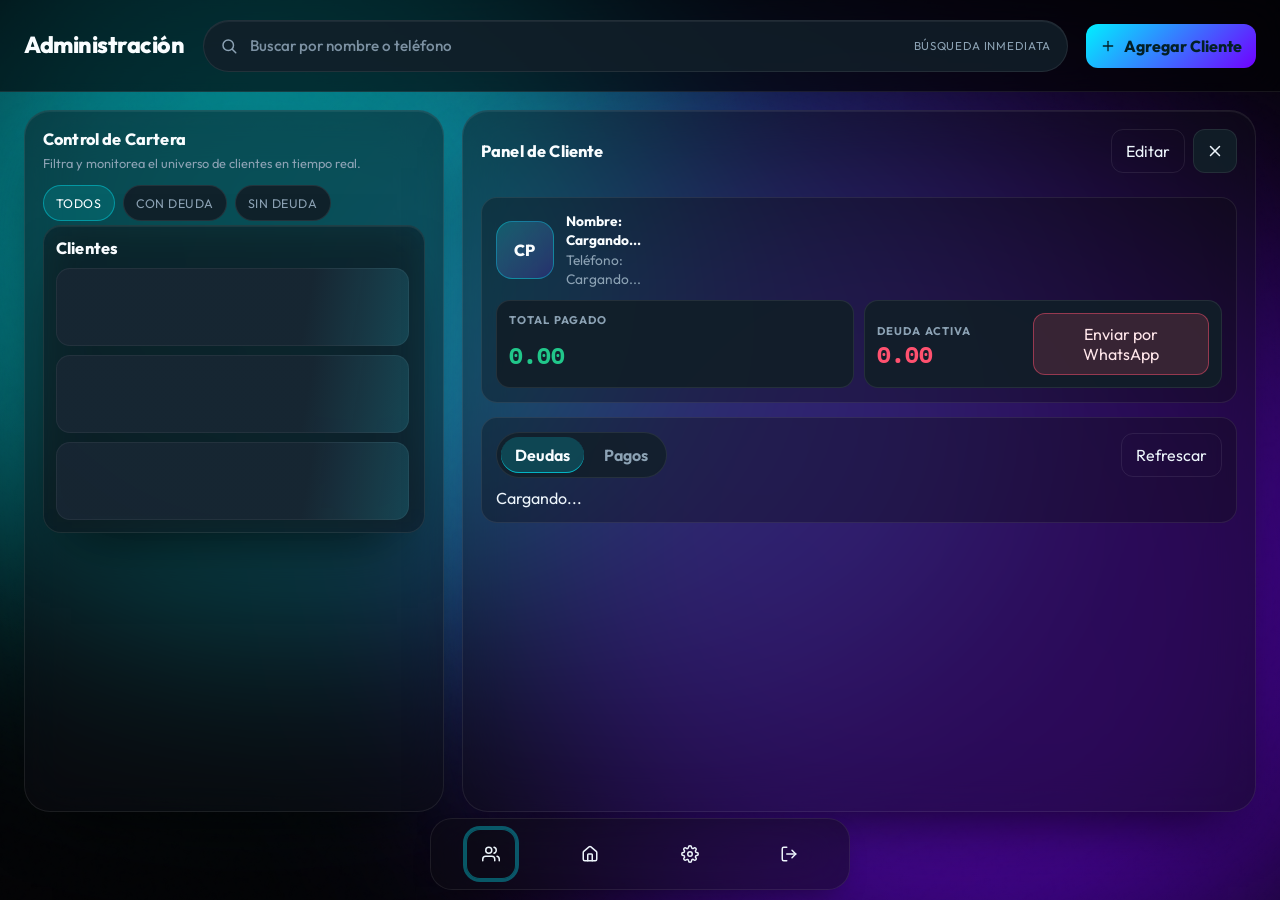
==== commit 4c97b7c8: "cambio a color negro para el tema oscuro" ====
--- a/Plantillas/administracion_clientes.html
+++ b/Plantillas/administracion_clientes.html
@@ -4,6 +4,7 @@
 <head>
     <meta charset="UTF-8">
     <meta name="viewport" content="width=device-width, initial-scale=1.0">
+    <meta name="theme-color" content="#000000">
     <script>
         (function () {
             try {
@@ -214,6 +215,7 @@
             </svg>
         </a>
 
+        <!--
         <a class="icon-btn" href="/Plantillas/Estadisticas.html" aria-label="Estadísticas"
             title="Estadísticas">
                 <svg viewBox="0 0 24 24" fill="none" stroke="currentColor" stroke-width="2" stroke-linecap="round"
@@ -223,6 +225,7 @@
                     <line x1="18" y1="20" x2="18" y2="10" />
                 </svg>
         </a>
+        -->
 
         <a class="icon-btn" href="/Plantillas/Configuracion.html" aria-label="Configuración" title="Configuración">
             <svg viewBox="0 0 24 24" fill="none" stroke="currentColor" stroke-width="2" stroke-linecap="round"
